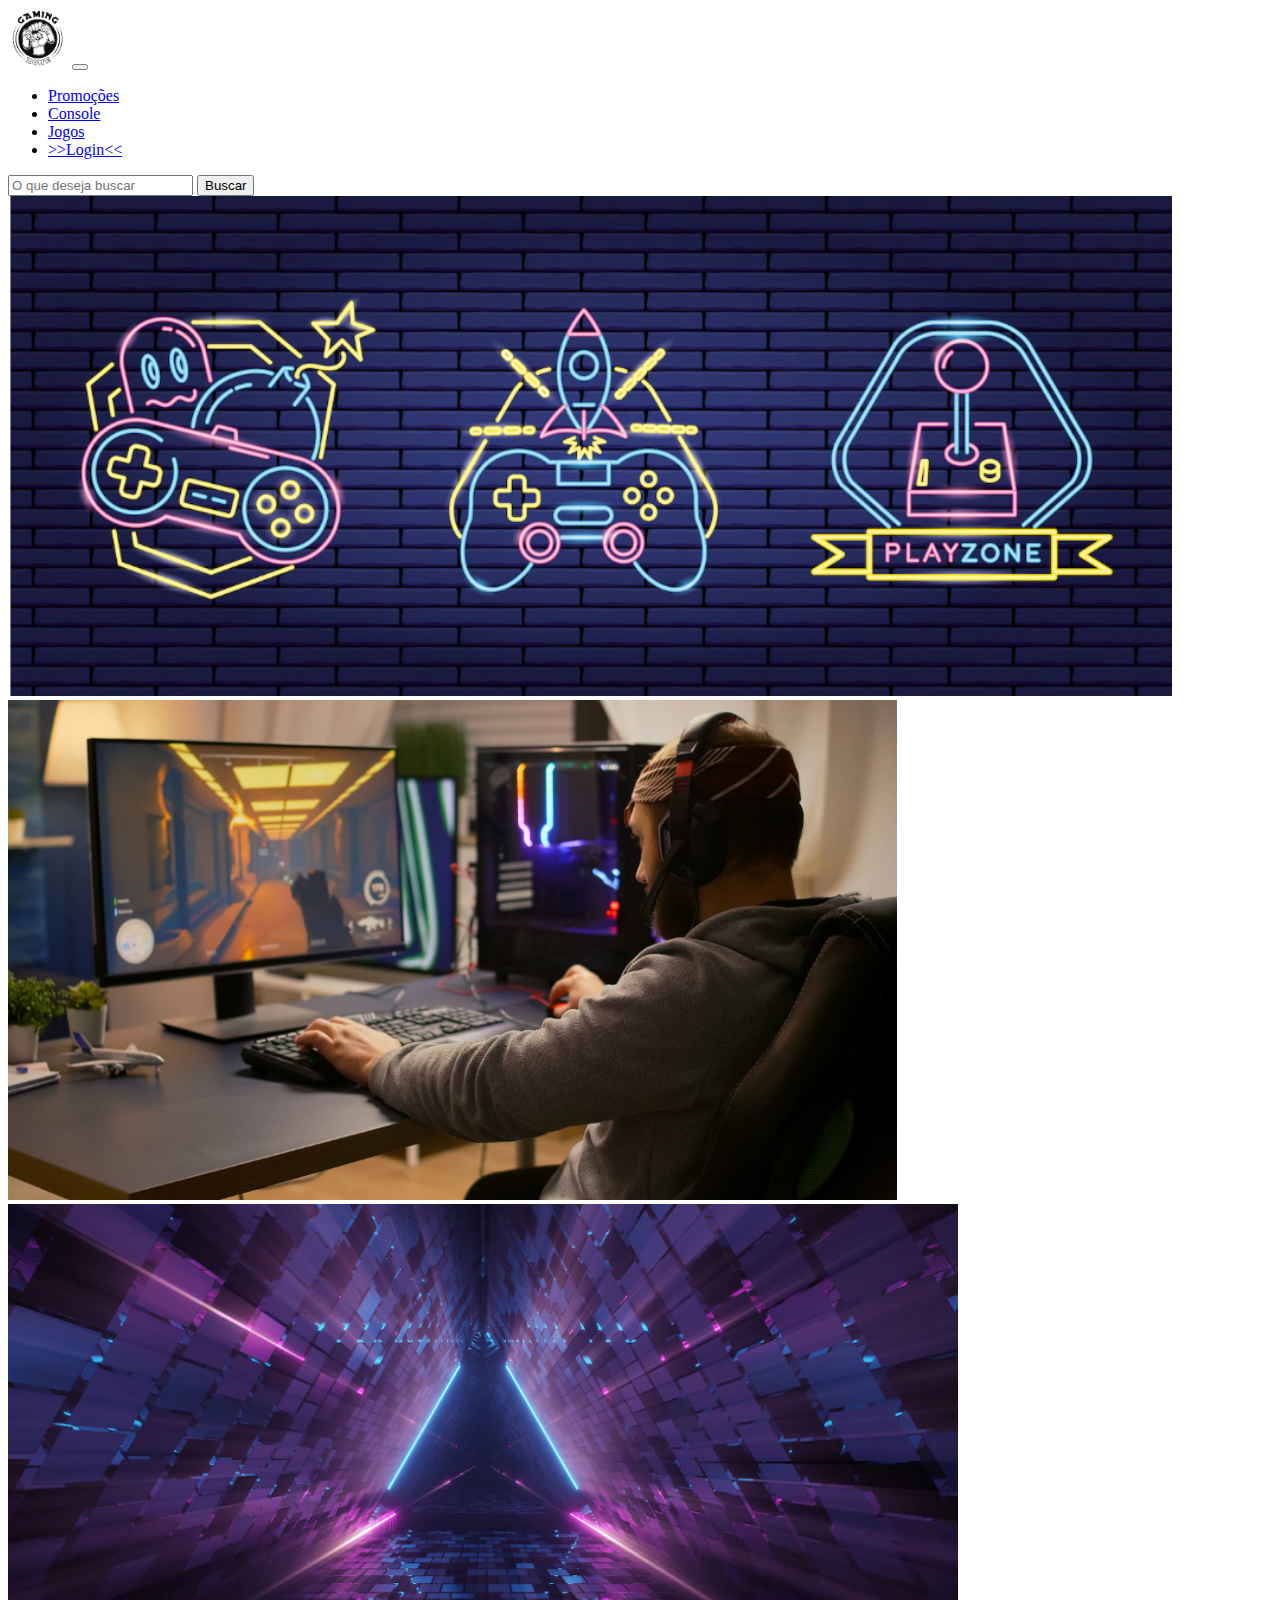
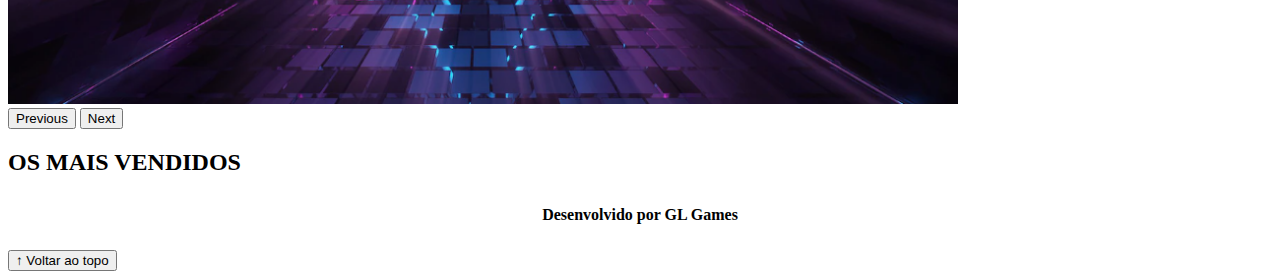
==== index.html @ c275839f "Adiociona novos arquivos" ====
<!DOCTYPE html>
<html lang="pt-br">

<head>
  <meta charset="UTF-8">
  <meta http-equiv="X-UA-Compatible" content="IE=edge">
  <meta name="viewport" content="width=device-width, initial-scale=1.0">
  <title>LH Games</title>

  <link href="https://cdn.jsdelivr.net/npm/bootstrap@5.2.2/dist/css/bootstrap.min.css" rel="stylesheet"
    integrity="sha384-Zenh87qX5JnK2Jl0vWa8Ck2rdkQ2Bzep5IDxbcnCeuOxjzrPF/et3URy9Bv1WTRi" crossorigin="anonymous">

  <link rel="stylesheet" href="css/estilo.css">



</head>

<body>
  <header>
    <nav class="navbar navbar-expand-lg bg-body-tertiary">
      <div class="container-fluid">
        <a class="navbar-brand" href="index.html"><img src="img/logo.png" alt=""></a>
        <button class="navbar-toggler" type="button" data-bs-toggle="collapse" data-bs-target="#navbarSupportedContent" aria-controls="navbarSupportedContent" aria-expanded="false" aria-label="Toggle navigation">
          <span class="navbar-toggler-icon"></span>
        </button>
        <div class="collapse navbar-collapse" id="navbarSupportedContent">
          <ul class="navbar-nav me-auto mb-2 mb-lg-0">
            <li class="nav-item">
              <a class="nav-link active" aria-current="page" href="#">Promoções</a>
            </li>
            <li class="nav-item">
              <a class="nav-link" href="#">Console</a>
            </li>
            <li class="nav-item">
              <a class="nav-link" href="#">Jogos</a>
            </li>
            <li class="nav-item">
              <a class="nav-link" href="login.html">>>Login<<</a>
            </li>
          </ul>
          <form class="d-flex" role="search">
            <input class="form-control me-2" type="search" placeholder="O que deseja buscar" aria-label="Search">
            <button class="btn btn-outline-success" type="submit">Buscar</button>
          </form>
        </div>
      </div>
    </nav>
  </header>

  <main>



    <section id="section-banners" class="container-fluid">

      <div id="carouselExample" class="carousel slide">
        <div class="carousel-inner">
          <div class="carousel-item active">
            <img src="img/banner1.PNG" class="d-block w-100" alt="Venha comprar na nossa loja">
          </div>
          <div class="carousel-item">
            <img src="img/banner2.PNG" class="d-block w-100" alt="Promoção de produtos">
          </div>
          <div class="carousel-item">
            <img src="img/banner3.PNG" class="d-block w-100" alt="Várias novidades de produtos">
          </div>
        </div>
        <button class="carousel-control-prev" type="button" data-bs-target="#carouselExample" data-bs-slide="prev">
          <span class="carousel-control-prev-icon" aria-hidden="true"></span>
          <span class="visually-hidden">Previous</span>
        </button>
        <button class="carousel-control-next" type="button" data-bs-target="#carouselExample" data-bs-slide="next">
          <span class="carousel-control-next-icon" aria-hidden="true"></span>
          <span class="visually-hidden">Next</span>
        </button>
      </div>
      

    </section>
    <section id="section-vendidos" class="container-fluid">

      <h2>OS MAIS VENDIDOS</h2>

     
    </div>
    </section>


  </main>

  <footer>
    <p>Desenvolvido por GL Games</p>
  </footer>

  <button id="voltar-topo" type="button" class="btn btn-outline-primary" onclick="topo()">&uarr; Voltar ao topo</button>

  <script src="js/script.js"></script>
  <script src="https://cdn.jsdelivr.net/npm/bootstrap@5.2.2/dist/js/bootstrap.bundle.min.js"
    integrity="sha384-OERcA2EqjJCMA+/3y+gxIOqMEjwtxJY7qPCqsdltbNJuaOe923+mo//f6V8Qbsw3"
    crossorigin="anonymous"></script>

</body>

</html>
---- css/estilo.css ----
/*cabeçalho*/
.navbar-brand img{
    width: 60px;
}

/*Conteudo principal*/
main{
    min-height: 500px;
}

/*banner*/
#section-banners img{
    height: 500px;
}
/*Produtos vendidos*/
/*Rodapé*/
footer{
    text-align: center;
}
footer p {
    font-weight: bold;
    padding: 10px;
}
/*Botão Voltar topo*/

/* página de login  */


/* Formulário de cadastro*/
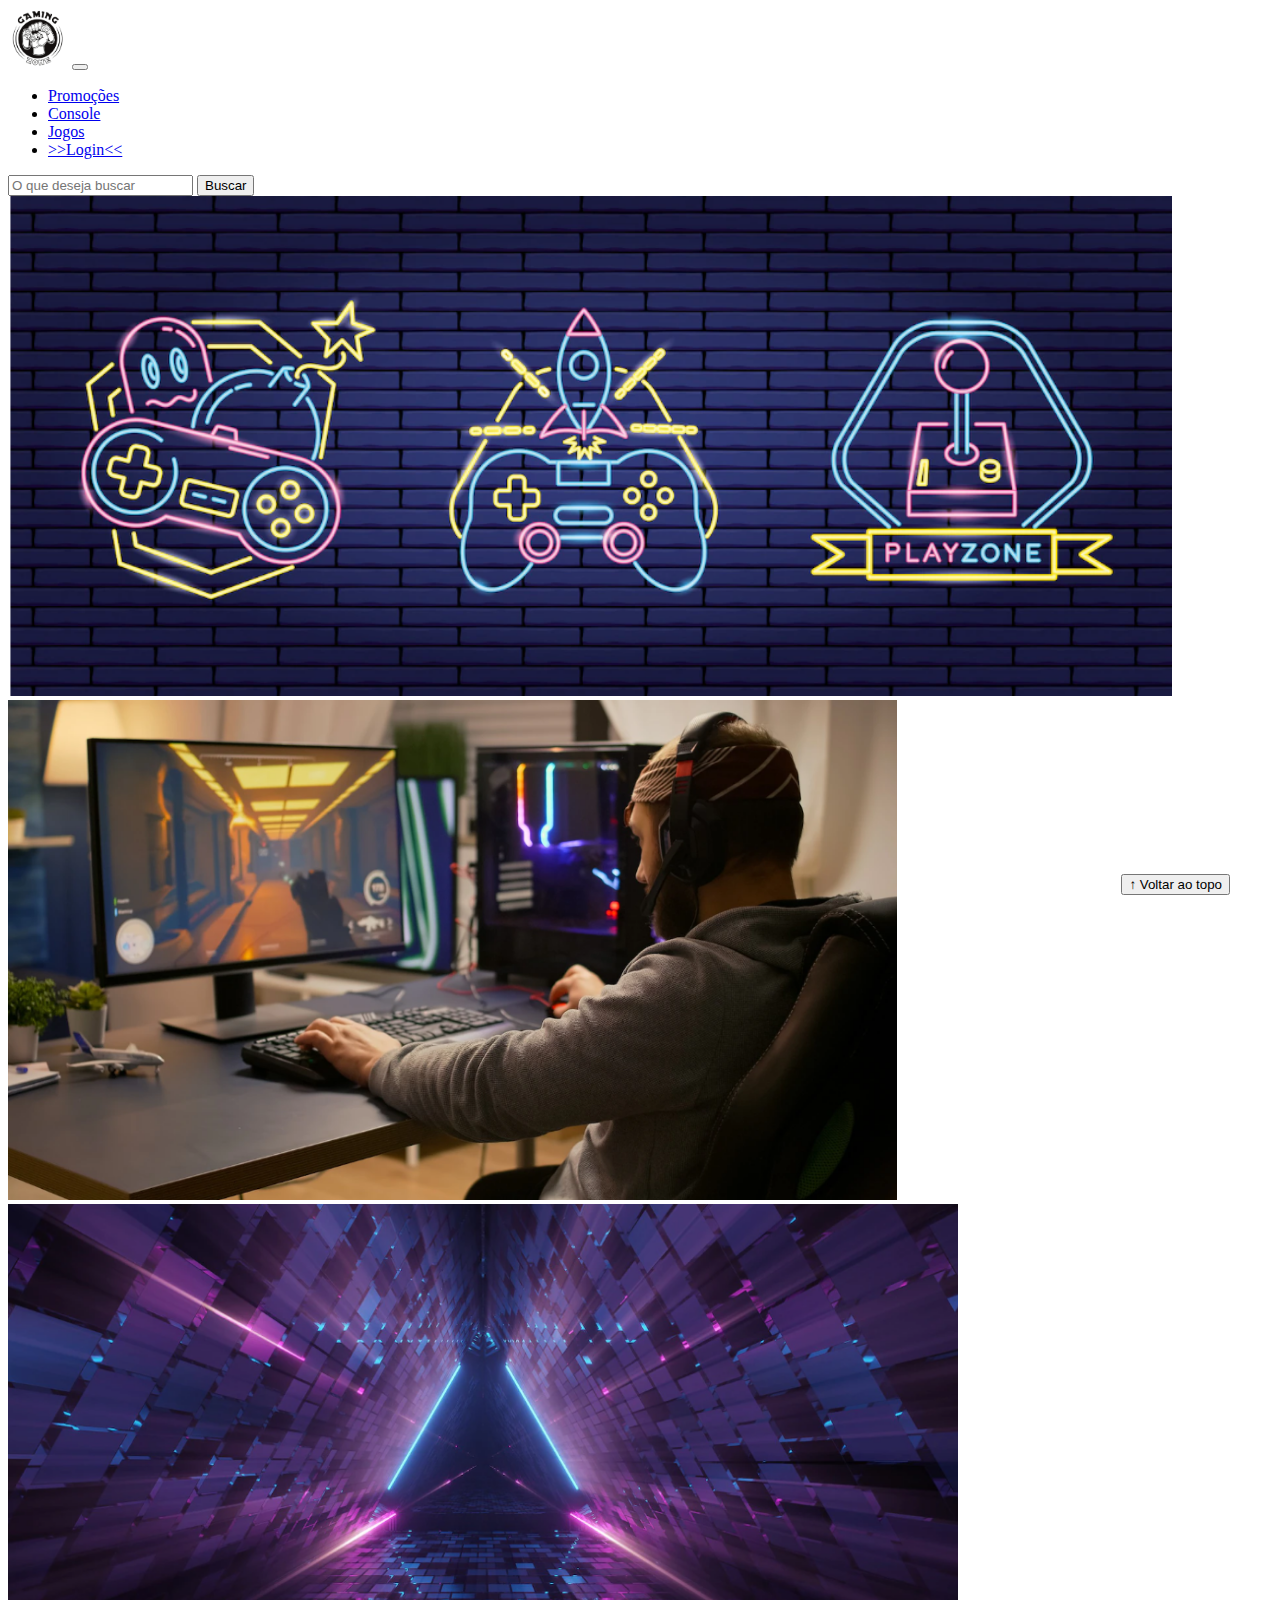
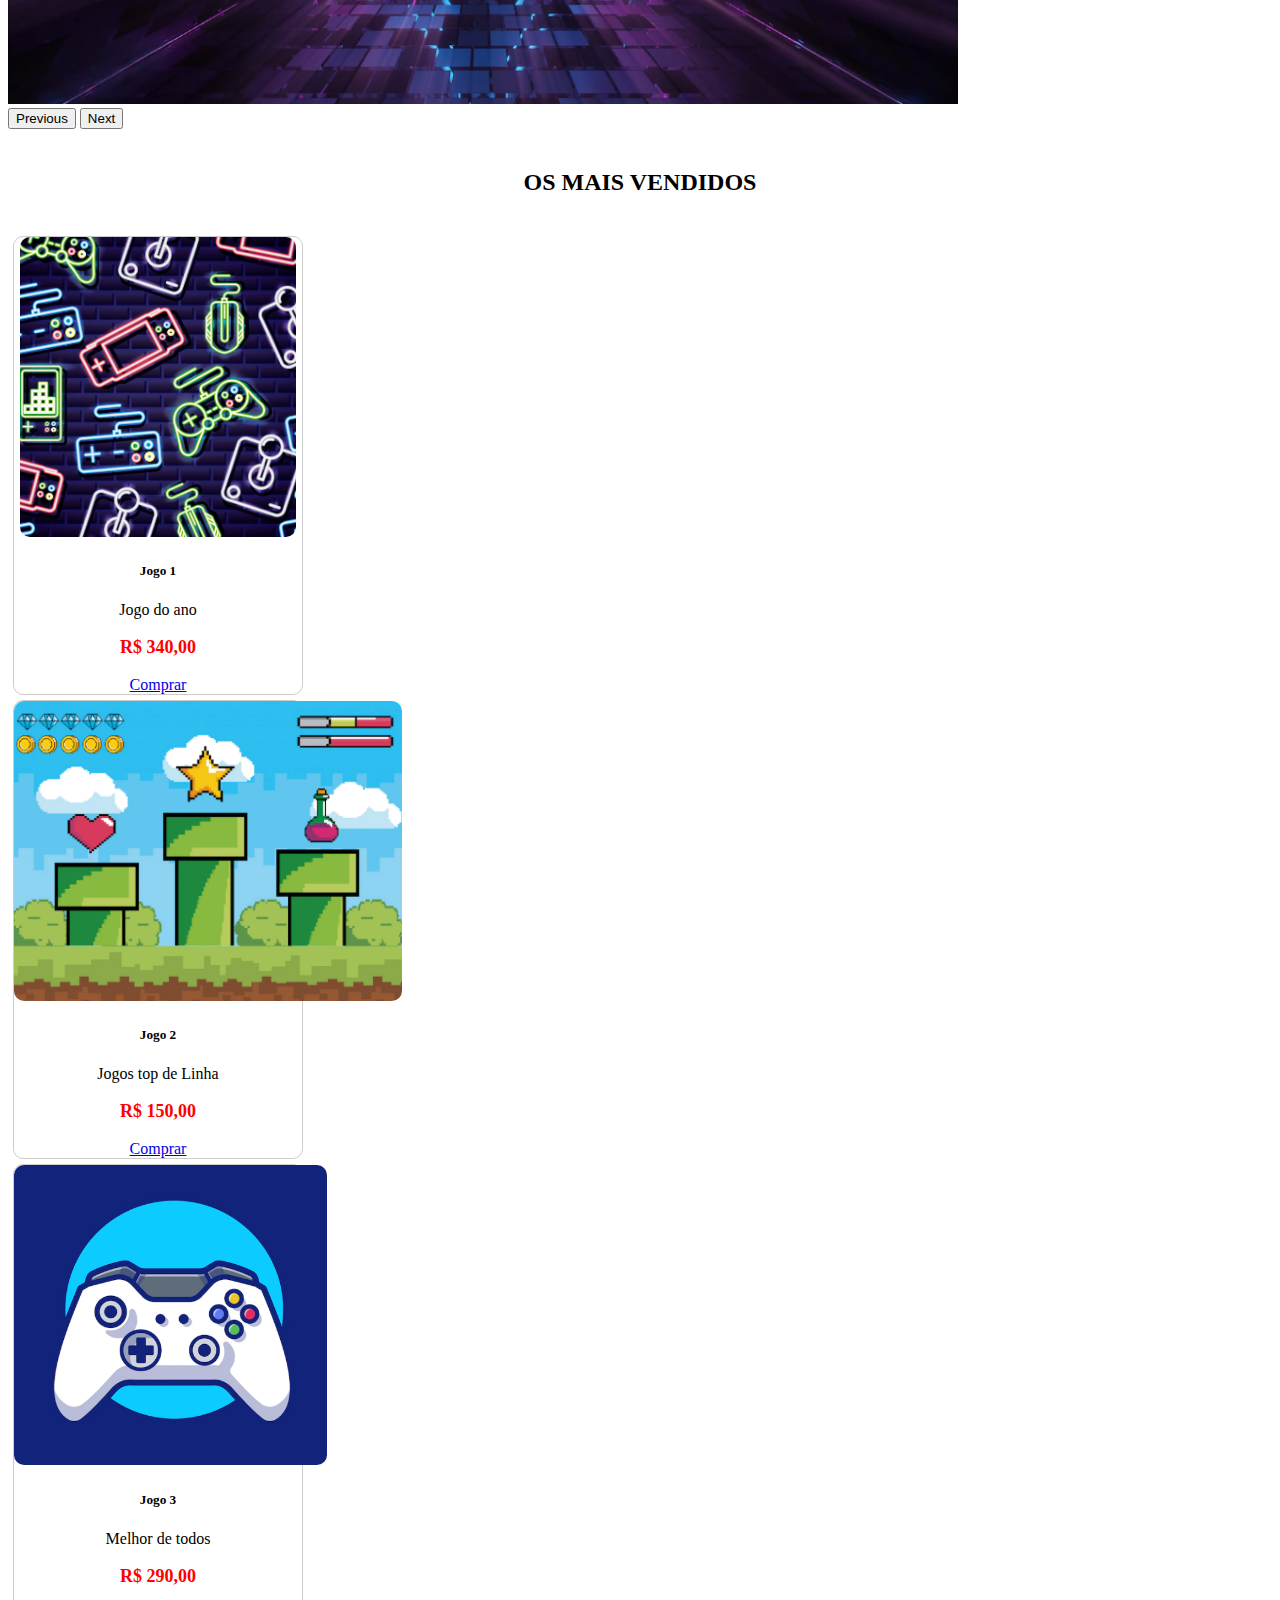
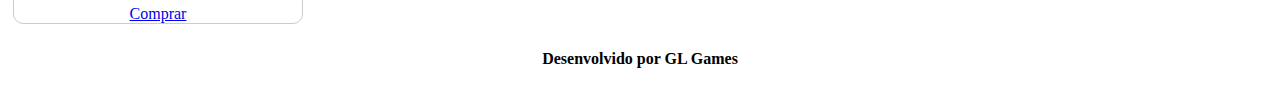
==== commit 65d46ee8: "Finaliza projeto senai" ====
--- a/index.html
+++ b/index.html
@@ -82,8 +82,37 @@
 
       <h2>OS MAIS VENDIDOS</h2>
 
-     
-    </div>
+      <div class="card-group">
+        <div class="card" style="width: 18rem;">
+          <img src="img/jogo1.PNG" class="card-img-top" alt="...">
+          <div class="card-body">
+            <h5 class="card-title">Jogo 1</h5>
+            <p class="card-text">Jogo do ano</p>
+            <p class="preco">R$ 340,00</p>
+            <a href="#" class="btn btn-primary">Comprar</a>
+          </div>
+        </div>
+
+        <div class="card" style="width: 18rem;">
+          <img src="img/jogo2.PNG" class="card-img-top" alt="...">
+          <div class="card-body">
+            <h5 class="card-title">Jogo 2</h5>
+            <p class="card-text">Jogos top de Linha</p>
+            <p class="preco">R$ 150,00</p>
+            <a href="#" class="btn btn-primary">Comprar</a>
+          </div>
+        </div>
+
+        <div class="card" style="width: 18rem;">
+          <img src="img/jogo3.PNG" class="card-img-top" alt="...">
+          <div class="card-body">
+            <h5 class="card-title">Jogo 3</h5>
+            <p class="card-text">Melhor de todos</p>
+            <p class="preco">R$ 290,00</p>
+            <a href="#" class="btn btn-primary">Comprar</a>
+          </div>
+        </div>  
+      </div>
     </section>
 
 
--- a/css/estilo.css
+++ b/css/estilo.css
@@ -9,22 +9,70 @@
 }
 
 /*banner*/
-#section-banners img{
+#section-banners img {
     height: 500px;
 }
 /*Produtos vendidos*/
+#section-vendidos{
+    text-align: center;
+}
+
+#section-vendidos h2 {
+    font-weight: bold;
+    padding: 20px;
+}
+
+#section-vendidos img {
+    height: 300px;
+    border-radius: 10px;
+}
+
+#section-vendidos .card{
+    margin: 5px;
+    border: 1px solid #ccc;
+    border-radius: 10px;
+}
+
+#section-vendidos .preco{
+    color: red;
+    font-size: 18px;
+    font-weight: bold;
+}
 /*Rodapé*/
 footer{
     text-align: center;
 }
 footer p {
+    
     font-weight: bold;
     padding: 10px;
 }
 /*Botão Voltar topo*/
+#voltar-topo{
+    position: fixed;
+    bottom: 5px;
+    right: 50px;
+}
 
 /* página de login  */
-
+#section-login{
+    margin-top: 100px;
+}
+#section-login h1{
+    text-align: center;
+}
+#section-login input{
+    width: 100%;
+}
 
 /* Formulário de cadastro*/
+#section-cadastro{
+    padding: 5px;
+    text-align: center;
+    background-color: #fff;
+}
+#form-cadastrar{
+    padding: 50px;
+    display: none;
+}
 
